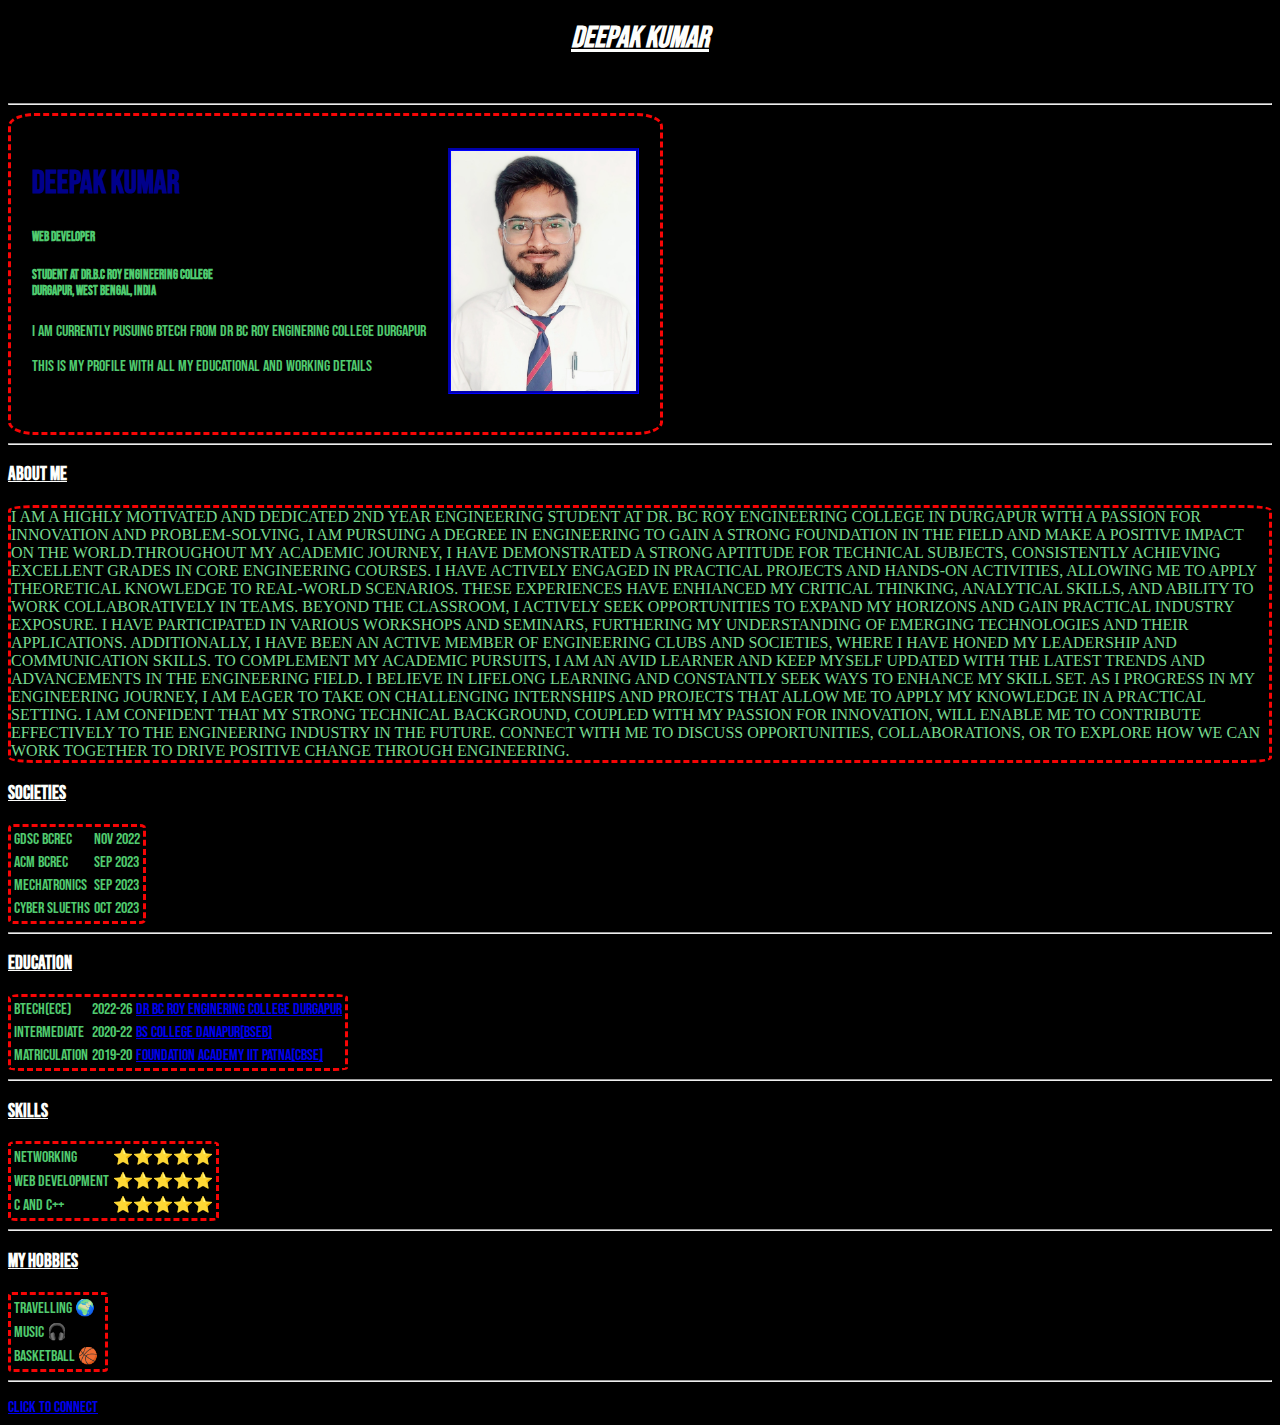
==== index.html @ c03fc11b "PORTFOLIO BHARAT INTERN" ====
<!DOCTYPE html>
<html lang="en">
<head>
    <meta charset="UTF-8">
    <link rel="stylesheet" href="./style.css" />
    <link rel="preconnect" href="https://fonts.googleapis.com">
<link rel="preconnect" href="https://fonts.gstatic.com" crossorigin>
<link href="https://fonts.googleapis.com/css2?family=Bebas+Neue&display=swap" rel="stylesheet">
<title>DEEPAK SINGH</title>
</head>
<body>
<h1><em><u>DEEPAK KUMAR</u></em></h1><br>
<hr>
<table cellspacing="20">
<tr>

<td><h2 style="color: darkblue;font-size: 200%;">DEEPAK KUMAR</h2>
<h5>WEB DEVELOPER</h5>
<h5>STUDENT AT DR.B.C ROY ENGINEERING COLLEGE <br>DURGAPUR, WEST BENGAL, INDIA</h5>
<p>I AM CURRENTLY PUSUING BTECH FROM DR BC ROY ENGINERING COLLEGE DURGAPUR</u></p>
<p>THIS IS MY PROFILE WITH ALL MY EDUCATIONAL AND WORKING DETAILS</p>
<br></td>
<td><a href="https://www.linkedin.com/in/deepak-kumar-860284257"> <img src="./download.jpeg" alt="PHOTO"/></a></td>
</tr>
</table>  
<hr>
<h3>
  <u>ABOUT ME</u>
  </h3>
<p class="about">
   I AM A HIGHLY MOTIVATED AND DEDICATED 2ND YEAR ENGINEERING STUDENT AT DR. BC ROY ENGINEERING COLLEGE IN DURGAPUR WITH A PASSION FOR INNOVATION AND PROBLEM-SOLVING, I AM PURSUING A DEGREE IN ENGINEERING TO GAIN A STRONG FOUNDATION IN THE FIELD AND MAKE A POSITIVE IMPACT ON THE WORLD.THROUGHOUT MY ACADEMIC JOURNEY, I HAVE DEMONSTRATED A STRONG APTITUDE FOR TECHNICAL SUBJECTS, CONSISTENTLY ACHIEVING EXCELLENT GRADES IN CORE ENGINEERING COURSES. I HAVE ACTIVELY ENGAGED IN PRACTICAL PROJECTS AND HANDS-ON ACTIVITIES, ALLOWING ME TO APPLY THEORETICAL KNOWLEDGE TO REAL-WORLD SCENARIOS. THESE EXPERIENCES HAVE ENHIANCED MY CRITICAL THINKING, ANALYTICAL SKILLS, AND ABILITY TO WORK COLLABORATIVELY IN TEAMS.
BEYOND THE CLASSROOM, I ACTIVELY SEEK OPPORTUNITIES TO EXPAND MY HORIZONS AND GAIN PRACTICAL INDUSTRY EXPOSURE. I HAVE PARTICIPATED IN VARIOUS WORKSHOPS AND SEMINARS, FURTHERING MY UNDERSTANDING OF EMERGING TECHNOLOGIES AND THEIR APPLICATIONS. ADDITIONALLY, I HAVE BEEN AN ACTIVE MEMBER OF ENGINEERING CLUBS AND SOCIETIES, WHERE I HAVE HONED MY LEADERSHIP AND COMMUNICATION SKILLS.
TO COMPLEMENT MY ACADEMIC PURSUITS, I AM AN AVID LEARNER AND KEEP MYSELF UPDATED WITH THE LATEST TRENDS AND ADVANCEMENTS IN THE ENGINEERING FIELD. I BELIEVE IN LIFELONG LEARNING AND CONSTANTLY SEEK WAYS TO ENHANCE MY SKILL SET.
AS I PROGRESS IN MY ENGINEERING JOURNEY, I AM EAGER TO TAKE ON CHALLENGING INTERNSHIPS AND PROJECTS THAT ALLOW ME TO APPLY MY KNOWLEDGE IN A PRACTICAL SETTING. I AM CONFIDENT THAT MY STRONG TECHNICAL BACKGROUND, COUPLED WITH MY PASSION FOR INNOVATION, WILL ENABLE ME TO CONTRIBUTE EFFECTIVELY TO THE ENGINEERING INDUSTRY IN THE FUTURE.
CONNECT WITH ME TO DISCUSS OPPORTUNITIES, COLLABORATIONS, OR TO EXPLORE HOW WE CAN WORK TOGETHER TO DRIVE POSITIVE CHANGE THROUGH ENGINEERING.
  </p>
<h3>
<u>SOCIETIES</u>
</h3>

<table>

<tr><td>GDSC BCREC</td><td>NOV 2022</td></tr>
<tr><td>ACM BCREC</td><td>SEP 2023</td></tr>
<tr><td>MECHATRONICS </td><td>SEP 2023</td></tr>
<tr><td>CYBER SLUETHS<td>OCT 2023</td></tr>
</table>
<hr>
<h3><u>EDUCATION</u></h3>
  <table>
  <tr><td>BTECH(ECE)</td><td>2022-26</td><td><a href="https://bcrec.ac.in">DR BC ROY ENGINERING COLLEGE DURGAPUR</a></td></tr>
  <tr><td>INTERMEDIATE</td><td>2020-22</td><td><a href="https://www.bscollegedanapur.ac.in">BS COLLEGE DANAPUR[BSEB]</a></td></tr>
<tr><td>MATRICULATION</td><td>2019-20</td><td><a href="http://www.foundationacademyiitpatna.in/">FOUNDATION ACADEMY IIT PATNA[CBSE]</a></td></tr>
</table>
<hr>
<h3><u>SKILLS</u></h3>
  <table>
  <tr><td>NETWORKING</td><td>⭐⭐⭐⭐⭐</td></tr>
  <tr><td>WEB DEVELOPMENT</td><td>⭐⭐⭐⭐⭐</td></tr>
  <tr><td>C AND C++</td><td>⭐⭐⭐⭐⭐</td></tr>
</table>
<hr>
<h3><u>MY HOBBIES</u></h3>
<table>
  <tr><td>TRAVELLING 🌍</td><td></td></tr>
  <tr><td>MUSIC 🎧</td><td></td></tr>
  <tr><td>BASKETBALL 🏀</td><td></td></tr>
</table>
<hr>
<p>
  
</p>
<a href="./contacts.html"> CLICK TO CONNECT </a>
</body>

</html>
---- style.css ----
body{
    font-size: medium;
    font-family: 'Bebas Neue', sans-serif;
    color: rgb(253, 254, 252);
    background-color: rgb(0, 0, 0);
}
h1{
    font-style: inherit;
    text-align: center;
    font-size: 5ch;
}
h2{
    font-size: 3;
}
img{
    align-items: flex-start;
    border-style: groove;
    border-spacing: 1cap;
    border-color: blue;
    max-width: 50ch;
    max-height: 40ch;
}
table{
    color: #50cb6f;
    border-radius: 4%;
    border-style: dashed;
    border-color: #f70505;
}
ul{
    color: #76e090;
    border-radius: 15%;
    border-style: dashed;
    border-color: #f70505;

}
.about{
    font-family: 'Yellowtail', cursive;
    border-radius: 2%;
    border-style: dashed;
    border-color: #f70505;
    color: #77d990;
}
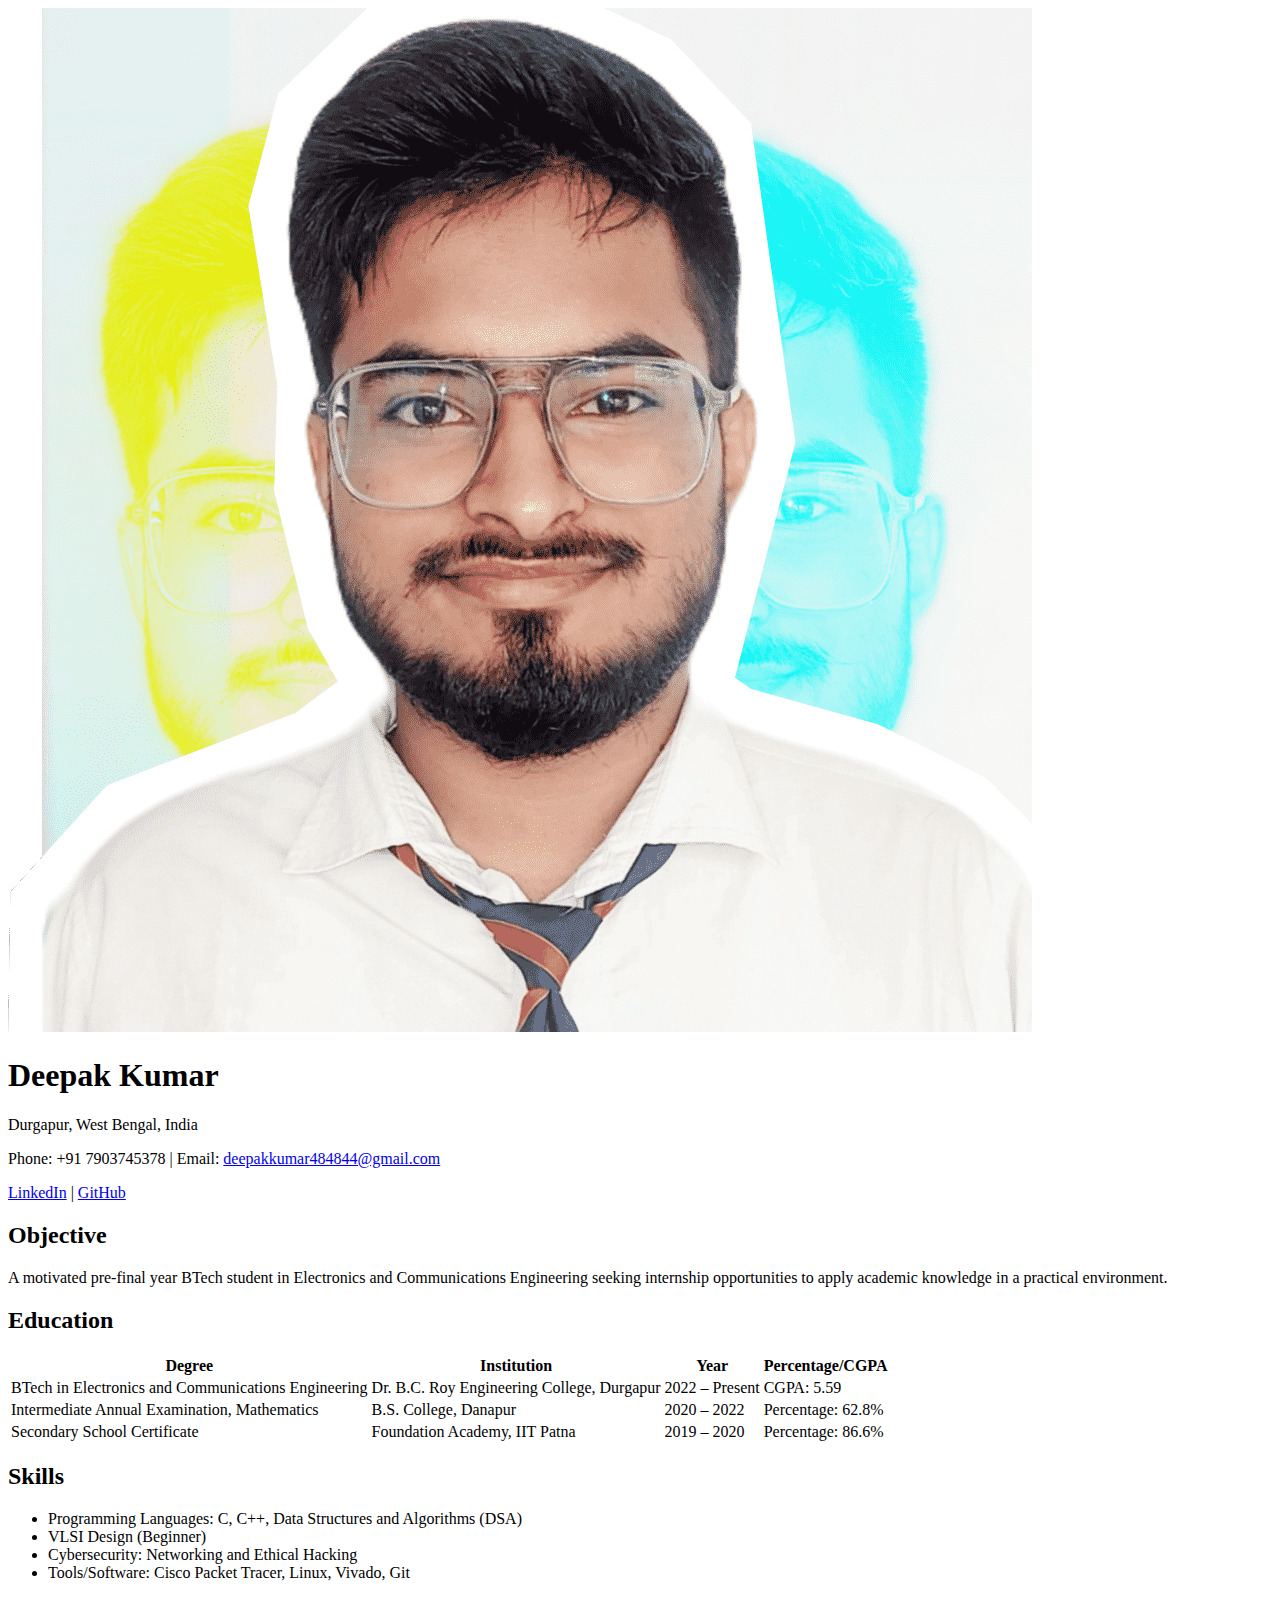
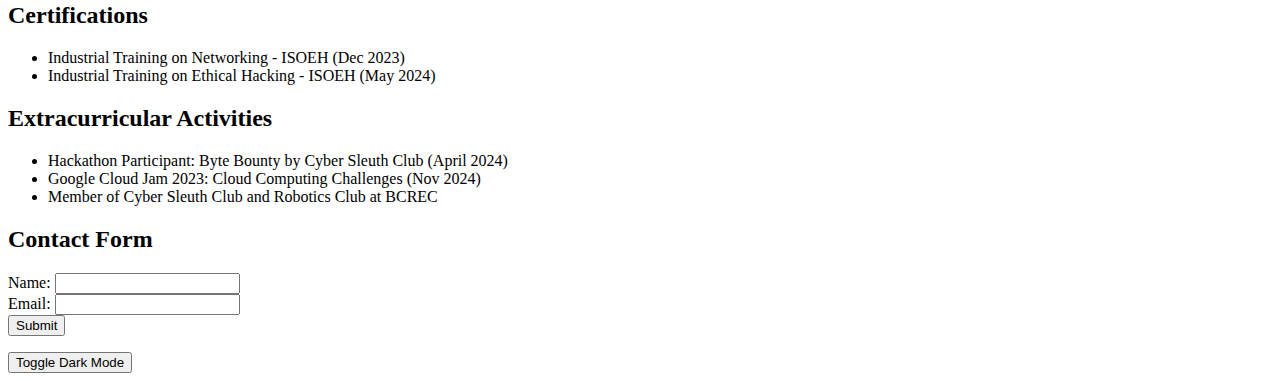
==== commit cf0dd66a: "new" ====
--- a/index.html
+++ b/index.html
@@ -2,75 +2,103 @@
 <html lang="en">
 <head>
     <meta charset="UTF-8">
-    <link rel="stylesheet" href="./style.css" />
-    <link rel="preconnect" href="https://fonts.googleapis.com">
-<link rel="preconnect" href="https://fonts.gstatic.com" crossorigin>
-<link href="https://fonts.googleapis.com/css2?family=Bebas+Neue&display=swap" rel="stylesheet">
-<title>DEEPAK SINGH</title>
+    <meta name="viewport" content="width=device-width, initial-scale=1.0">
+    <meta http-equiv="X-UA-Compatible" content="ie=edge">
+    <title>Profile - Deepak Kumar</title>
+    <link rel="stylesheet" href="styles.css">
 </head>
 <body>
-<h1><em><u>DEEPAK KUMAR</u></em></h1><br>
-<hr>
-<table cellspacing="20">
-<tr>
-
-<td><h2 style="color: darkblue;font-size: 200%;">DEEPAK KUMAR</h2>
-<h5>WEB DEVELOPER</h5>
-<h5>STUDENT AT DR.B.C ROY ENGINEERING COLLEGE <br>DURGAPUR, WEST BENGAL, INDIA</h5>
-<p>I AM CURRENTLY PUSUING BTECH FROM DR BC ROY ENGINERING COLLEGE DURGAPUR</u></p>
-<p>THIS IS MY PROFILE WITH ALL MY EDUCATIONAL AND WORKING DETAILS</p>
-<br></td>
-<td><a href="https://www.linkedin.com/in/deepak-kumar-860284257"> <img src="./download.jpeg" alt="PHOTO"/></a></td>
-</tr>
-</table>  
-<hr>
-<h3>
-  <u>ABOUT ME</u>
-  </h3>
-<p class="about">
-   I AM A HIGHLY MOTIVATED AND DEDICATED 2ND YEAR ENGINEERING STUDENT AT DR. BC ROY ENGINEERING COLLEGE IN DURGAPUR WITH A PASSION FOR INNOVATION AND PROBLEM-SOLVING, I AM PURSUING A DEGREE IN ENGINEERING TO GAIN A STRONG FOUNDATION IN THE FIELD AND MAKE A POSITIVE IMPACT ON THE WORLD.THROUGHOUT MY ACADEMIC JOURNEY, I HAVE DEMONSTRATED A STRONG APTITUDE FOR TECHNICAL SUBJECTS, CONSISTENTLY ACHIEVING EXCELLENT GRADES IN CORE ENGINEERING COURSES. I HAVE ACTIVELY ENGAGED IN PRACTICAL PROJECTS AND HANDS-ON ACTIVITIES, ALLOWING ME TO APPLY THEORETICAL KNOWLEDGE TO REAL-WORLD SCENARIOS. THESE EXPERIENCES HAVE ENHIANCED MY CRITICAL THINKING, ANALYTICAL SKILLS, AND ABILITY TO WORK COLLABORATIVELY IN TEAMS.
-BEYOND THE CLASSROOM, I ACTIVELY SEEK OPPORTUNITIES TO EXPAND MY HORIZONS AND GAIN PRACTICAL INDUSTRY EXPOSURE. I HAVE PARTICIPATED IN VARIOUS WORKSHOPS AND SEMINARS, FURTHERING MY UNDERSTANDING OF EMERGING TECHNOLOGIES AND THEIR APPLICATIONS. ADDITIONALLY, I HAVE BEEN AN ACTIVE MEMBER OF ENGINEERING CLUBS AND SOCIETIES, WHERE I HAVE HONED MY LEADERSHIP AND COMMUNICATION SKILLS.
-TO COMPLEMENT MY ACADEMIC PURSUITS, I AM AN AVID LEARNER AND KEEP MYSELF UPDATED WITH THE LATEST TRENDS AND ADVANCEMENTS IN THE ENGINEERING FIELD. I BELIEVE IN LIFELONG LEARNING AND CONSTANTLY SEEK WAYS TO ENHANCE MY SKILL SET.
-AS I PROGRESS IN MY ENGINEERING JOURNEY, I AM EAGER TO TAKE ON CHALLENGING INTERNSHIPS AND PROJECTS THAT ALLOW ME TO APPLY MY KNOWLEDGE IN A PRACTICAL SETTING. I AM CONFIDENT THAT MY STRONG TECHNICAL BACKGROUND, COUPLED WITH MY PASSION FOR INNOVATION, WILL ENABLE ME TO CONTRIBUTE EFFECTIVELY TO THE ENGINEERING INDUSTRY IN THE FUTURE.
-CONNECT WITH ME TO DISCUSS OPPORTUNITIES, COLLABORATIONS, OR TO EXPLORE HOW WE CAN WORK TOGETHER TO DRIVE POSITIVE CHANGE THROUGH ENGINEERING.
-  </p>
-<h3>
-<u>SOCIETIES</u>
-</h3>
-
-<table>
-
-<tr><td>GDSC BCREC</td><td>NOV 2022</td></tr>
-<tr><td>ACM BCREC</td><td>SEP 2023</td></tr>
-<tr><td>MECHATRONICS </td><td>SEP 2023</td></tr>
-<tr><td>CYBER SLUETHS<td>OCT 2023</td></tr>
-</table>
-<hr>
-<h3><u>EDUCATION</u></h3>
-  <table>
-  <tr><td>BTECH(ECE)</td><td>2022-26</td><td><a href="https://bcrec.ac.in">DR BC ROY ENGINERING COLLEGE DURGAPUR</a></td></tr>
-  <tr><td>INTERMEDIATE</td><td>2020-22</td><td><a href="https://www.bscollegedanapur.ac.in">BS COLLEGE DANAPUR[BSEB]</a></td></tr>
-<tr><td>MATRICULATION</td><td>2019-20</td><td><a href="http://www.foundationacademyiitpatna.in/">FOUNDATION ACADEMY IIT PATNA[CBSE]</a></td></tr>
-</table>
-<hr>
-<h3><u>SKILLS</u></h3>
-  <table>
-  <tr><td>NETWORKING</td><td>⭐⭐⭐⭐⭐</td></tr>
-  <tr><td>WEB DEVELOPMENT</td><td>⭐⭐⭐⭐⭐</td></tr>
-  <tr><td>C AND C++</td><td>⭐⭐⭐⭐⭐</td></tr>
-</table>
-<hr>
-<h3><u>MY HOBBIES</u></h3>
-<table>
-  <tr><td>TRAVELLING 🌍</td><td></td></tr>
-  <tr><td>MUSIC 🎧</td><td></td></tr>
-  <tr><td>BASKETBALL 🏀</td><td></td></tr>
-</table>
-<hr>
-<p>
-  
-</p>
-<a href="./contacts.html"> CLICK TO CONNECT </a>
+    <div class="profile-container">
+        <div class="profile-header">
+            <img src="profile.jpg" alt="Profile Picture" class="profile-img">
+            <h1>Deepak Kumar</h1>
+            <p class="location">Durgapur, West Bengal, India</p>
+            <p class="contact-info">Phone: +91 7903745378 | Email: <a href="mailto:deepakkumar484844@gmail.com">deepakkumar484844@gmail.com</a></p>
+            <div class="links">
+                <a href="https://www.linkedin.com/in/deepak-kumar-860284257" target="_blank">LinkedIn</a> |
+                <a href="https://github.com/Deep0105-byte" target="_blank">GitHub</a>
+            </div>
+        </div>
+        <div class="profile-body">
+            <section class="section">
+                <h2>Objective</h2>
+                <p>A motivated pre-final year BTech student in Electronics and Communications Engineering seeking internship opportunities to apply academic knowledge in a practical environment.</p>
+            </section>
+            <section class="section">
+                <h2>Education</h2>
+                <table class="education-table">
+                    <thead>
+                        <tr>
+                            <th>Degree</th>
+                            <th>Institution</th>
+                            <th>Year</th>
+                            <th>Percentage/CGPA</th>
+                        </tr>
+                    </thead>
+                    <tbody>
+                        <tr>
+                            <td>BTech in Electronics and Communications Engineering</td>
+                            <td>Dr. B.C. Roy Engineering College, Durgapur</td>
+                            <td>2022 – Present</td>
+                            <td>CGPA: 5.59</td>
+                        </tr>
+                        <tr>
+                            <td>Intermediate Annual Examination, Mathematics</td>
+                            <td>B.S. College, Danapur</td>
+                            <td>2020 – 2022</td>
+                            <td>Percentage: 62.8%</td>
+                        </tr>
+                        <tr>
+                            <td>Secondary School Certificate</td>
+                            <td>Foundation Academy, IIT Patna</td>
+                            <td>2019 – 2020</td>
+                            <td>Percentage: 86.6%</td>
+                        </tr>
+                    </tbody>
+                </table>
+            </section>            
+            <section class="section">
+                <h2>Skills</h2>
+                <ul>
+                    <li>Programming Languages: C, C++, Data Structures and Algorithms (DSA)</li>
+                    <li>VLSI Design (Beginner)</li>
+                    <li>Cybersecurity: Networking and Ethical Hacking</li>
+                    <li>Tools/Software: Cisco Packet Tracer, Linux, Vivado, Git</li>
+                </ul>
+            </section>
+                       
+            <section class="section">
+                <h2>Certifications</h2>
+                <ul>
+                    <li>Industrial Training on Networking - ISOEH (Dec 2023)</li>
+                    <li>Industrial Training on Ethical Hacking - ISOEH (May 2024)</li>
+                </ul>
+            </section>
+            <section class="section">
+                <h2>Extracurricular Activities</h2>
+                <ul>
+                    <li>Hackathon Participant: Byte Bounty by Cyber Sleuth Club (April 2024)</li>
+                    <li>Google Cloud Jam 2023: Cloud Computing Challenges (Nov 2024)</li>
+                    <li>Member of Cyber Sleuth Club and Robotics Club at BCREC</li>
+                </ul>
+            </section>
+            <section class="section">
+                <h2>Contact Form</h2>
+                <form id="contact-form">
+                    <label for="name">Name:</label>
+                    <input type="text" id="name" name="name" required>
+                    <br>
+                    <label for="email">Email:</label>
+                    <input type="email" id="email" name="email" required>
+                    <br>
+                    <button type="submit">Submit</button>
+                </form>
+                <p id="form-message"></p>
+            </section>
+            
+            <button id="toggle-theme-btn">Toggle Dark Mode</button> 
+        </div>
+    </div>
+    <script src="script.js"></script>
 </body>
-
-</html>
+</html>